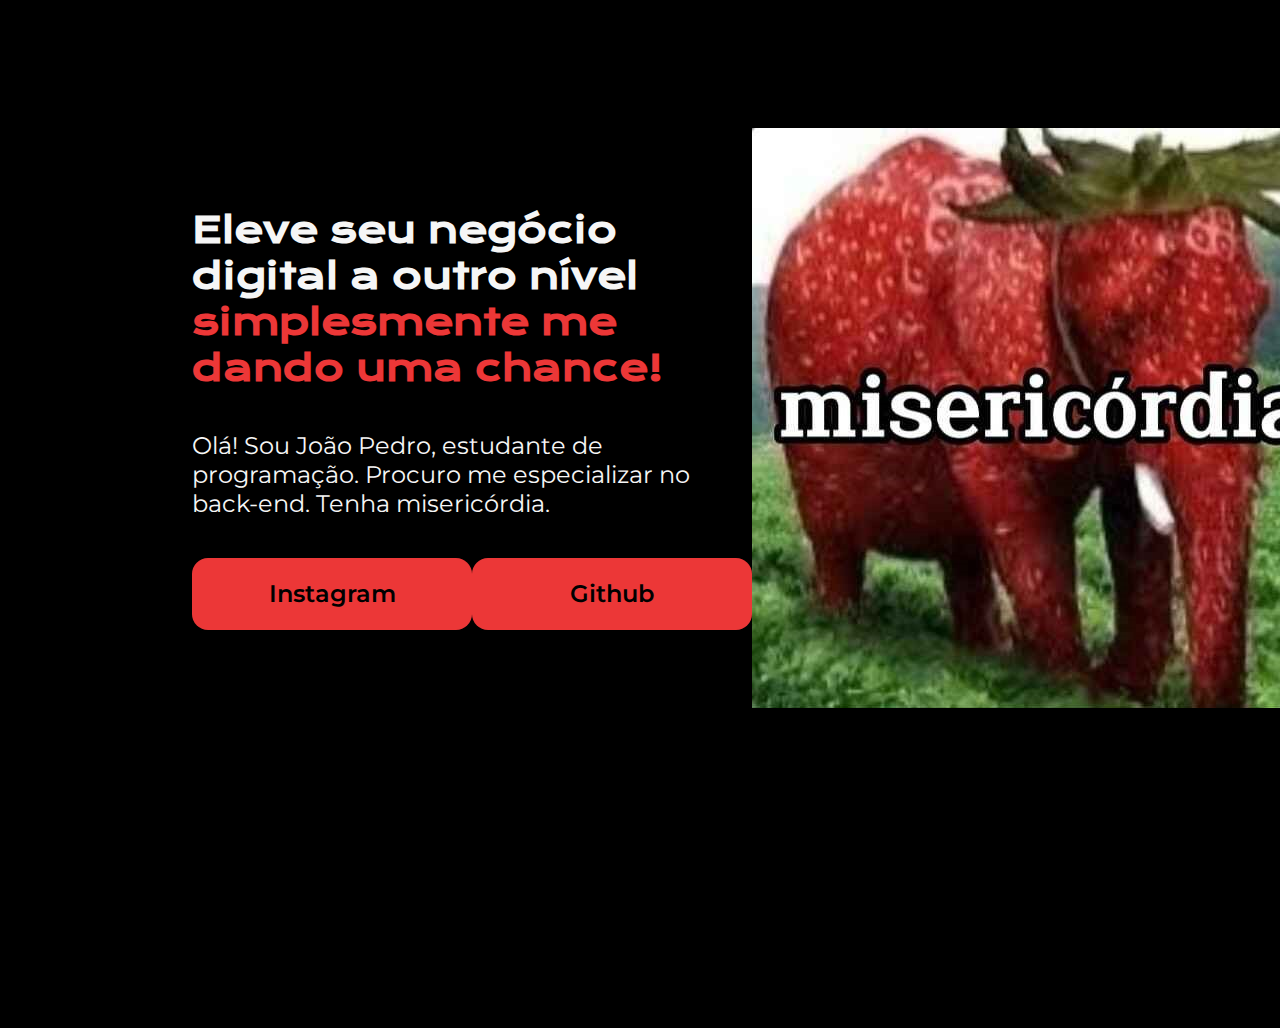
==== index.html @ be00d0cd "Add files via upload" ====
<!DOCTYPE html>
<html lang="pt-br">
<head>
   <meta charset="UTF-8"> 
   <meta name="viewport" content="width=device-width, initial-scale=1.0">
   <title>Portifolio</title>
   <link rel="stylesheet" href="style.css">
</head>
<body>
   <header></header>
   <main class="apresentacao">
      <section class="apresentacao__conteudo">
         <h1 class="apresentacao__conteudo__titulo">Eleve seu negócio digital a outro nível
            <strong class="titulo-destaque"> simplesmente me dando uma chance!</strong></h1>
            <p class="apresentacao__conteudo__texto">Olá! Sou João Pedro, estudante de programação. Procuro me especializar no back-end. Tenha misericórdia.</p>
            <div class="apresentacao__link">
            <a class="apresentacao__link__link" href="https://www.instagram.com">Instagram</a>
            <a class="apresentacao__link__link" href="https://github.com">Github</a>
            </div>
      </section>
         <img src="misericordia.jpg" alt="">
   </main>
   <footer></footer>
</body>
</html>
---- style.css ----
@import url('https://fonts.googleapis.com/css2?family=Krona+One&family=Montserrat:ital,wght@0,100..900;1,100..900&display=swap');

* {
    margin: 0;
    padding: 0;
}

body {
    height: 100vh;
    width: 100%  ;
    box-sizing: border-box;
    background-color: black;
    color: #f6f6f6;
}

.titulo-destaque {
    color: #ec3737;
}

.apresentacao {
    margin: 10% 15%;
    display:flex;
    align-items: center;
    justify-content: space-between;
}

.apresentacao__conteudo {
    width: 615px;
    display: flex;
    flex-direction: column;
    gap: 40px;
}

.apresentacao__conteudo__titulo {
    font-size: 36px;
    font-family: "Krona One", sans-serif;
}

.apresentacao__conteudo__texto {
    font-size: 24px; 
    font-family: "Montserrat", sans-serif;
}

.apresentacao__link {
    display: flex;
    justify-content: space-between;
}

.apresentacao__link__link {
    background-color: #ec3737;
    width: 280px;
    text-align: center;
    border-radius: 16px;
    font-size: 24px;
    font-weight: 600;
    padding: 21.5px 0;
    text-decoration: none;
    color: black;
    font-family: "Montserrat", sans-serif;
}
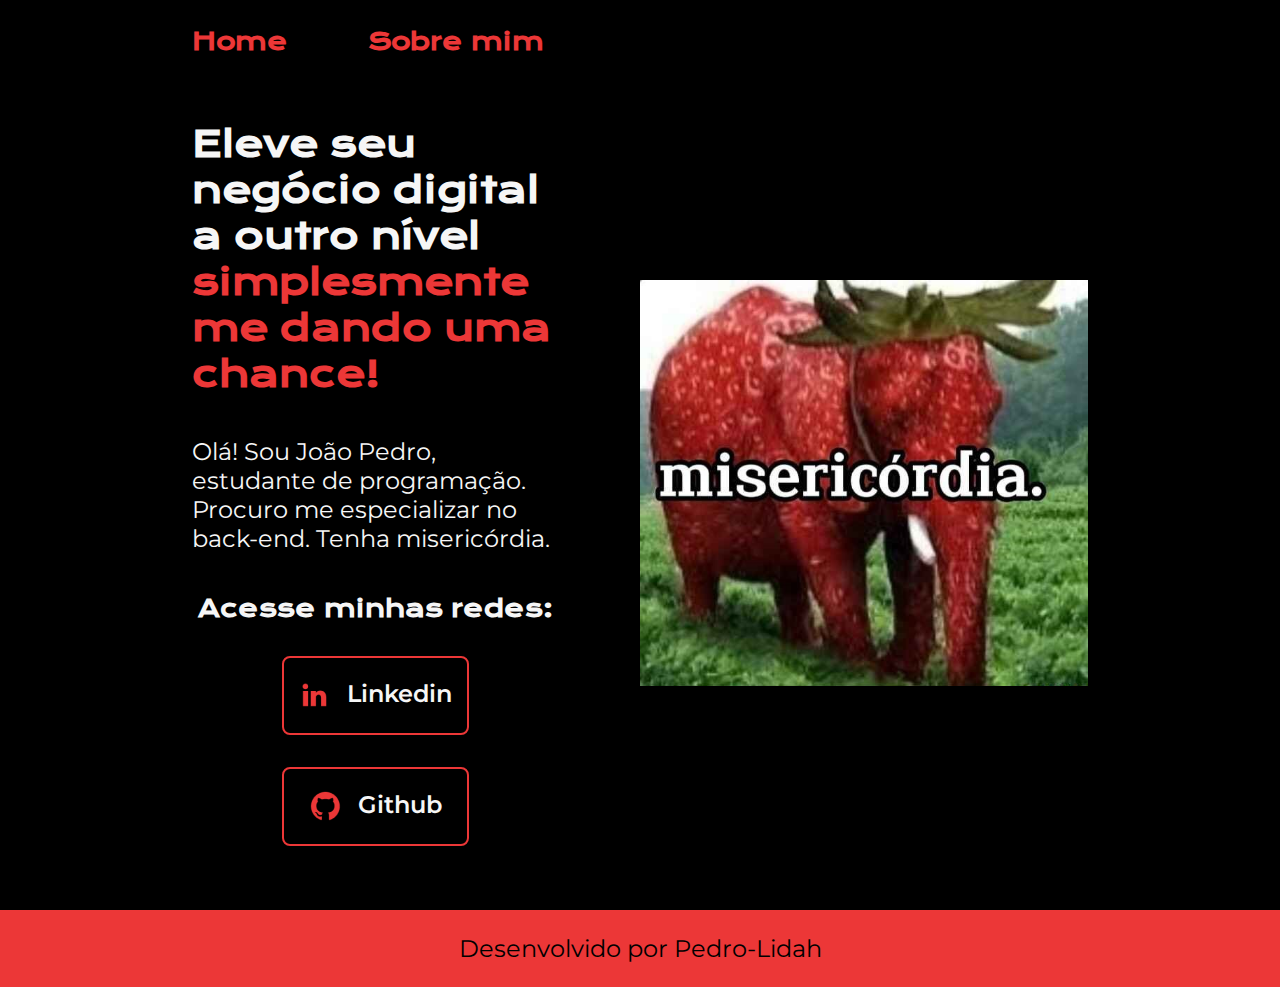
==== commit a3abcfef: "Add files via upload" ====
--- a/index.html
+++ b/index.html
@@ -4,22 +4,34 @@
    <meta charset="UTF-8"> 
    <meta name="viewport" content="width=device-width, initial-scale=1.0">
    <title>Portifolio</title>
-   <link rel="stylesheet" href="style.css">
+   <link rel="stylesheet" href="./styles/style.css">
 </head>
 <body>
-   <header></header>
+   <header class="cabecalho">
+      <nav class="cabecalho__menu">
+         <a class="cabecalho__menu__link" href="index.html">Home</a>
+         <a class="cabecalho__menu__link" href="about.html">Sobre mim</a>
+      </nav>
+   </header>
    <main class="apresentacao">
       <section class="apresentacao__conteudo">
          <h1 class="apresentacao__conteudo__titulo">Eleve seu negócio digital a outro nível
             <strong class="titulo-destaque"> simplesmente me dando uma chance!</strong></h1>
             <p class="apresentacao__conteudo__texto">Olá! Sou João Pedro, estudante de programação. Procuro me especializar no back-end. Tenha misericórdia.</p>
             <div class="apresentacao__link">
-            <a class="apresentacao__link__link" href="https://www.instagram.com">Instagram</a>
-            <a class="apresentacao__link__link" href="https://github.com">Github</a>
+               <h2 class="apresentacao__link__subtitulo">Acesse minhas redes:</h2>
+                  <a class="apresentacao__link__link" href="https://www.linkedin.com/in/joão-pedro-dev-jv/"> <img src="./assets/linkedin.png">
+                     Linkedin
+                  </a>
+                  <a class="apresentacao__link__link" href="https://github.com/Pedro-Lidah"> <img src="./assets/github.png"> 
+                     Github
+                  </a>
             </div>
       </section>
-         <img src="misericordia.jpg" alt="">
+         <img class="apresentacao__imagem" src="./assets/misericordia.jpg" alt="elefante feito de morango escrito em baixo misericordia ">
    </main>
-   <footer></footer>
+   <footer class="rodape">
+      <p>Desenvolvido por Pedro-Lidah</p>
+   </footer>
 </body>
 </html>--- a/styles/style.css
+++ b/styles/style.css
@@ -0,0 +1,136 @@
+@import url('https://fonts.googleapis.com/css2?family=Krona+One&family=Montserrat:ital,wght@0,100..900;1,100..900&display=swap');
+
+:root {
+    --cor-primaria: #000000;
+    --cor-secundaria: #f6f6f6;
+    --cor-tercearia: #ec3737;
+    --cor-hover: #272727;
+
+    --fonte-primaria: "Krona One", sans-serif;
+    --fonte-secundaria: "Montserrat", sans-serif;
+}
+
+* {
+    margin: 0;
+    padding: 0;
+}
+
+
+
+body {
+    box-sizing: border-box;
+    background-color: var(--cor-primaria);
+    color: var(--cor-secundaria);
+}
+
+.cabecalho {
+    padding: 2% 0 0 15%;
+}
+
+.cabecalho__menu {
+    display: flex;
+    gap: 80px;
+}
+
+.cabecalho__menu__link {
+    font-size: 1.5rem;
+    font-weight: 600;
+    font-family: var(--fonte-primaria);
+    color: var(--cor-tercearia);
+    text-decoration: none;
+}
+
+.apresentacao {
+    padding: 5% 15%;
+    display:flex;
+    align-items: center;
+    justify-content: space-between;
+    gap: 82px;
+}
+
+.apresentacao__conteudo {
+    width: 50%;
+    display: flex;
+    flex-direction: column;
+    gap: 40px;
+}
+
+.apresentacao__conteudo__titulo {
+    font-size: 2.25rem;
+    font-family: var(--fonte-primaria);
+}
+
+.titulo-destaque {
+    color: var(--cor-tercearia);
+}
+
+.apresentacao__conteudo__texto {
+    font-size: 1.5rem; 
+    font-family: var(--fonte-secundaria);
+}
+
+.apresentacao__link {
+    display: flex; 
+    flex-direction: column;
+    justify-content: space-between;
+    align-items: center;
+    gap: 32px;
+}
+
+.apresentacao__link__subtitulo {
+    font-family: var(--fonte-primaria);
+    font-size: 1.5rem;
+}
+
+.apresentacao__link__link {
+    /* background-color: #ec3737; */
+    display: flex;
+    justify-content: center;
+    gap: 16px;
+    border: 2px solid var(--cor-tercearia);
+    width: 50%;
+    text-align: center;
+    border-radius: 8px;
+    font-size: 1.5rem;
+    font-weight: 600;
+    padding: 21.5px 0;
+    text-decoration: none;
+    color: var(--cor-secundaria);
+    font-family: var(--fonte-secundaria);
+}
+
+.apresentacao__link__link:hover {
+    background-color: var(--cor-hover);
+}
+
+.apresentacao__imagem {
+    width: 50%;
+}
+
+.rodape {
+    padding: 24px;
+    text-align: center;
+    color: var(--cor-primaria);
+    background-color: var(--cor-tercearia);
+    font-family: var(--fonte-secundaria);
+    font-size: 24px;
+    font-weight: 400;
+}
+
+@media (max-width: 1200px) {
+    .cabecalho {
+        padding: 10%;
+    }
+    .cabecalho__menu {
+        justify-content: center;
+    }
+
+    .apresentacao {
+        flex-direction: column-reverse;
+        padding: 5%;
+    }
+
+    .apresentacao__conteudo {
+        width: auto;
+    }
+}